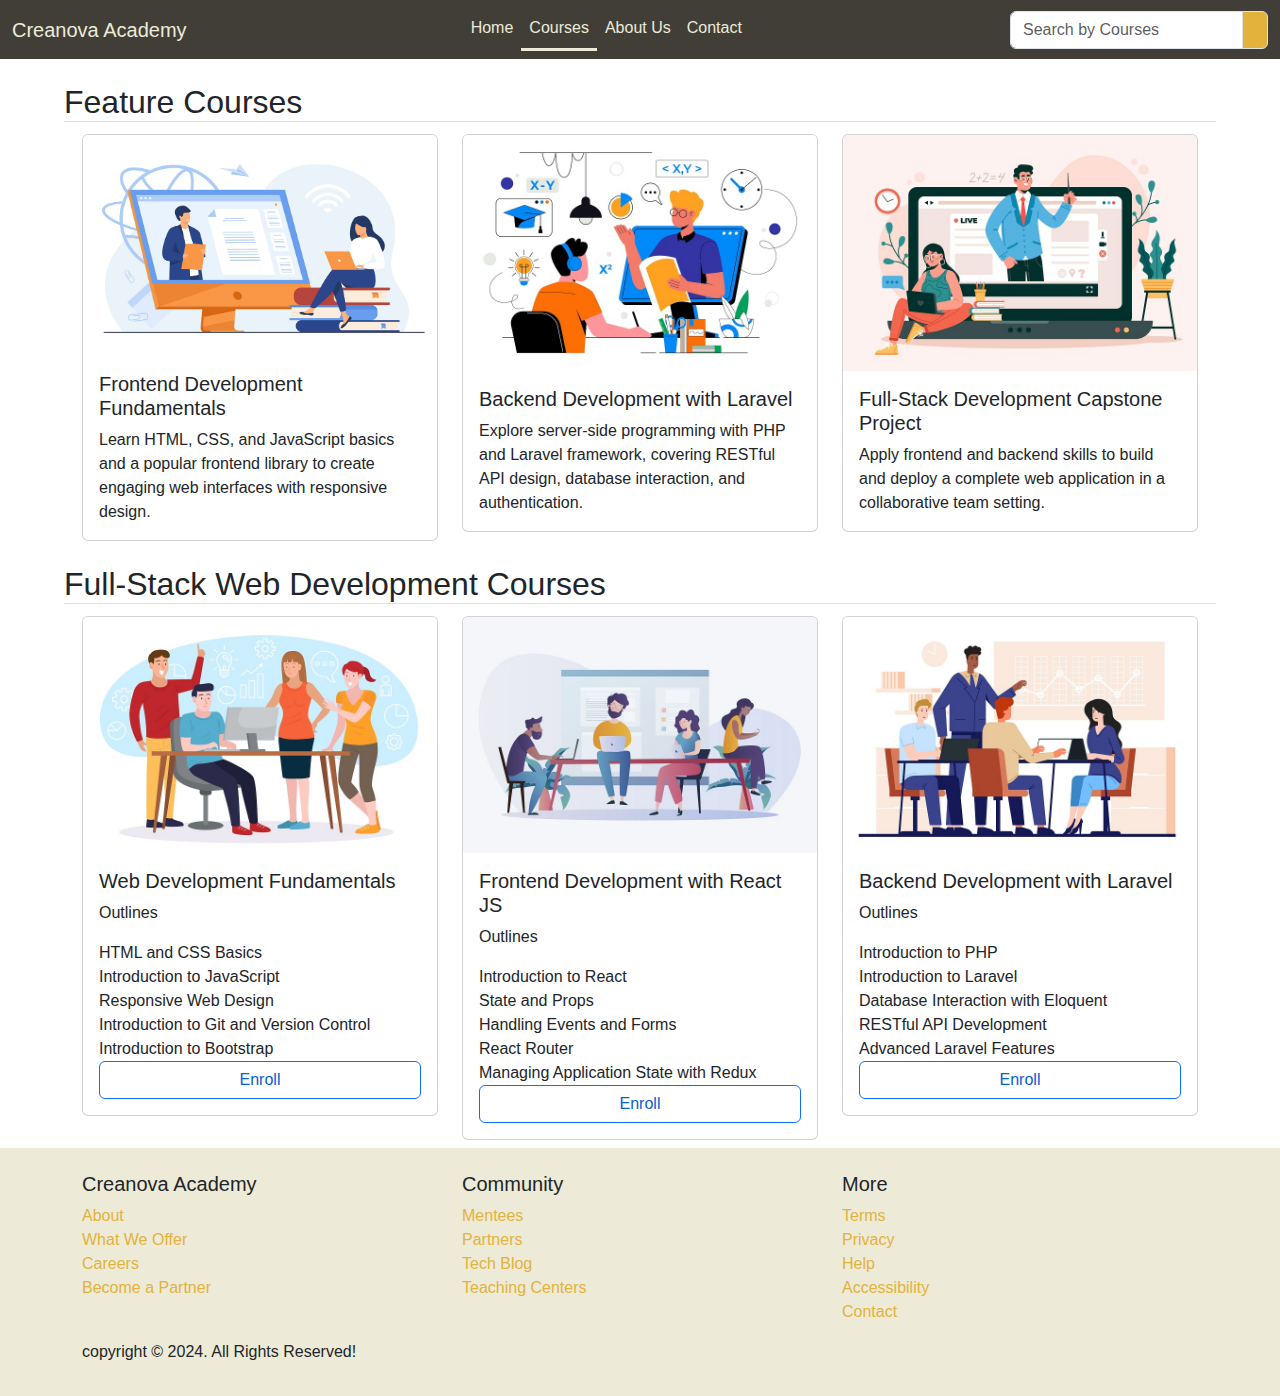
==== courses.html @ 4359ce09 "first commit" ====
<!DOCTYPE html>
<html lang="en">
  <head>
    <meta charset="utf-8" />
    <meta name="viewport" content="width=device-width, initial-scale=1" />
    <title>Courses: CreaNova Academy</title>
    <link
      rel="shortcut icon"
      href="images/image-removebg-preview (3).png"
      type="image/x-icon"
    />
    <link
      href="https://cdn.jsdelivr.net/npm/bootstrap@5.3.3/dist/css/bootstrap.min.css"
      rel="stylesheet"
      integrity="sha384-QWTKZyjpPEjISv5WaRU9OFeRpok6YctnYmDr5pNlyT2bRjXh0JMhjY6hW+ALEwIH"
      crossorigin="anonymous"
    />
    <link
      rel="stylesheet"
      href="https://cdnjs.cloudflare.com/ajax/libs/font-awesome/6.6.0/css/all.min.css"
      integrity="sha512-Kc323vGBEqzTmouAECnVceyQqyqdsSiqLQISBL29aUW4U/M7pSPA/gEUZQqv1cwx4OnYxTxve5UMg5GT6L4JJg=="
      crossorigin="anonymous"
      referrerpolicy="no-referrer"
    />
    <link rel="stylesheet" href="style.css" />
  </head>
  <body>
    <!-- navigation bar -->
    <nav class="navbar navbar-expand-lg bg-navbar">
      <div class="container-fluid">
        <a class="navbar-brand" href="#">Creanova Academy</a>
        <button
          class="navbar-toggler"
          type="button"
          data-bs-toggle="collapse"
          data-bs-target="#navbarTogglerDemo02"
          aria-controls="navbarTogglerDemo02"
          aria-expanded="false"
          aria-label="Toggle navigation"
        >
          <span class="navbar-toggler-icon"></span>
        </button>
        <div class="collapse navbar-collapse" id="navbarTogglerDemo02">
          <ul class="navbar-nav mx-auto mb-2 mb-lg-0">
            <li class="nav-item">
              <a class="nav-link" aria-current="page" href="index.html">Home</a>
            </li>
            <li class="nav-item">
              <a class="nav-link active" href="courses.html">Courses</a>
            </li>
            <li class="nav-item">
              <a class="nav-link" href="about-us.html">About Us</a>
            </li>
            <li class="nav-item">
              <a class="nav-link" href="contact.html">Contact</a>
            </li>
          </ul>
          <form class="d-flex" role="search">
            <div class="input-group">
              <input
                type="text"
                class="form-control"
                placeholder="Search by Courses"
                aria-label="Search by Courses"
                aria-describedby="basic-addon2"
              />
              <span class="input-group-text" id="basic-addon2"
                ><i class="fa-solid fa-magnifying-glass"></i
              ></span>
            </div>
          </form>
        </div>
      </div>
    </nav>

    <!-- Feature Courses -->
    <h1 class="mt-4">Feature Courses</h1>
    <div class="container">
      <div class="row mt-1">
        <div class="col-lg-4 mt-1">
          <div class="card">
            <img
              src="images/edited-feature-course-1.jpg"
              class="card-img-top"
              alt="..."
            />
            <div class="card-body">
              <h5 class="card-title">Frontend Development Fundamentals</h5>
              <p class="card-text">
                Learn HTML, CSS, and JavaScript basics and a popular frontend
                library to create engaging web interfaces with responsive
                design.
              </p>
            </div>
          </div>
        </div>
        <div class="col-lg-4 mt-1">
          <div class="card">
            <img
              src="images/edited-feature-course-2.jpg"
              class="card-img-top"
              alt="..."
            />
            <div class="card-body">
              <h5 class="card-title">Backend Development with Laravel</h5>
              <p class="card-text">
                Explore server-side programming with PHP and Laravel framework,
                covering RESTful API design, database interaction, and
                authentication.
              </p>
            </div>
          </div>
        </div>
        <div class="col-lg-4 mt-1">
          <div class="card">
            <img
              src="images/edited-feature-course-3.jpg"
              class="card-img-top"
              alt="..."
            />
            <div class="card-body">
              <h5 class="card-title">
                Full-Stack Development Capstone Project
              </h5>
              <p class="card-text">
                Apply frontend and backend skills to build and deploy a complete
                web application in a collaborative team setting.
              </p>
            </div>
          </div>
        </div>
      </div>
    </div>

    <!-- Full-Stack Web Development Courses -->
    <h1 class="mt-4">Full-Stack Web Development Courses</h1>
    <div class="container">
      <div class="row mt-1">
        <div class="col-lg-4 mt-1">
          <div class="card">
            <img
              src="images/edited-course-1.jpg"
              class="card-img-top"
              alt="..."
            />
            <div class="card-body">
              <h5 class="card-title">Web Development Fundamentals</h5>
              <p class="card-text">Outlines</p>
              <div>
                <i class="fa-regular fa-note-sticky"></i>
                HTML and CSS Basics
              </div>
              <div>
                <i class="fa-regular fa-note-sticky"></i>
                Introduction to JavaScript
              </div>
              <div>
                <i class="fa-regular fa-note-sticky"></i>
                Responsive Web Design
              </div>
              <div>
                <i class="fa-regular fa-note-sticky"></i>
                Introduction to Git and Version Control
              </div>
              <div>
                <i class="fa-regular fa-note-sticky"></i>
                Introduction to Bootstrap
              </div>
              <a href="#" class="btn btn-primary text-decoration-none"
                >Enroll</a
              >
            </div>
          </div>
        </div>
        <div class="col-lg-4 mt-1">
          <div class="card">
            <img
              src="images/edited-course-2.jpg"
              class="card-img-top"
              alt="..."
            />
            <div class="card-body">
              <h5 class="card-title">Frontend Development with React JS</h5>
              <p class="card-text">Outlines</p>
              <div>
                <i class="fa-regular fa-note-sticky"></i>
                Introduction to React
              </div>
              <div>
                <i class="fa-regular fa-note-sticky"></i>
                State and Props
              </div>
              <div>
                <i class="fa-regular fa-note-sticky"></i>
                Handling Events and Forms
              </div>
              <div>
                <i class="fa-regular fa-note-sticky"></i>
                React Router
              </div>
              <div>
                <i class="fa-regular fa-note-sticky"></i>
                Managing Application State with Redux
              </div>
              <a href="#" class="btn btn-primary text-decoration-none"
                >Enroll</a
              >
            </div>
          </div>
        </div>
        <div class="col-lg-4 mt-1">
          <div class="card">
            <img
              src="images/edited-course-3.jpg"
              class="card-img-top"
              alt="..."
            />
            <div class="card-body">
              <h5 class="card-title">Backend Development with Laravel</h5>
              <p class="card-text">Outlines</p>
              <div>
                <i class="fa-regular fa-note-sticky"></i>
                Introduction to PHP
              </div>
              <div>
                <i class="fa-regular fa-note-sticky"></i>
                Introduction to Laravel
              </div>
              <div>
                <i class="fa-regular fa-note-sticky"></i>
                Database Interaction with Eloquent
              </div>
              <div>
                <i class="fa-regular fa-note-sticky"></i>
                RESTful API Development
              </div>
              <div>
                <i class="fa-regular fa-note-sticky"></i>
                Advanced Laravel Features
              </div>
              <a href="#" class="btn btn-primary text-decoration-none"
                >Enroll</a
              >
            </div>
          </div>
        </div>
      </div>
    </div>

    <!-- footer -->
    <footer class="text-center text-lg-start pt-2 mt-2">
      <div class="container">
        <div class="row mt-2">
          <div class="col-lg-4 mt-2">
            <h3>Creanova Academy</h3>
            <a href="#" class="scroll text-decoration-none">About</a>
            <a href="#" class="scroll text-decoration-none">What We Offer</a>
            <a href="#" class="scroll text-decoration-none">Careers</a>
            <a href="#" class="scroll text-decoration-none">Become a Partner</a>
          </div>
          <div class="col-lg-4 mt-2">
            <h3>Community</h3>
            <a href="#" class="scroll text-decoration-none">Mentees</a>
            <a href="#" class="scroll text-decoration-none">Partners</a>
            <a href="#" class="scroll text-decoration-none">Tech Blog</a>
            <a href="#" class="scroll text-decoration-none">Teaching Centers</a>
          </div>
          <div class="col-lg-4 mt-2">
            <h3>More</h3>
            <a href="#" class="scroll text-decoration-none">Terms</a>
            <a href="#" class="scroll text-decoration-none">Privacy</a>
            <a href="#" class="scroll text-decoration-none">Help</a>
            <a href="#" class="scroll text-decoration-none">Accessibility</a>
            <a href="#" class="scroll text-decoration-none">Contact</a>
          </div>
        </div>

        <div class="copyright py-3">
          <div class="row">
            <div class="col-lg-6">
              <p>copyright &copy; 2024. All Rights Reserved!</p>
            </div>
            <div class="col-lg-6 text-lg-end">
              <div class="social-icons">
                <i class="fa-brands fa-facebook me-3"></i>
                <i class="fa-brands fa-youtube me-3"></i>
                <i class="fa-brands fa-linkedin me-3"></i>
                <i class="fa-brands fa-x-twitter me-3"></i>
              </div>
            </div>
          </div>
        </div>
      </div>
    </footer>

    <script
      src="https://cdn.jsdelivr.net/npm/bootstrap@5.3.3/dist/js/bootstrap.bundle.min.js"
      integrity="sha384-YvpcrYf0tY3lHB60NNkmXc5s9fDVZLESaAA55NDzOxhy9GkcIdslK1eN7N6jIeHz"
      crossorigin="anonymous"
    ></script>
  </body>
</html>
---- style.css ----
* {
  font-family: "PT Sans", sans-serif;
}
/* nav bar */
.bg-navbar {
  background-color: #413e37;
}
.navbar a,
.navbar form {
  color: #edebd7 !important;
  font-style: normal;
  font-weight: 400;
  font-size: 16px;
  line-height: 24px;
}
.navbar-brand {
  font-size: 20px !important;
  line-height: 30px !important;
}
.navbar-nav a:hover {
  border-bottom: 2px solid;
}
/* slider */
.carousel-caption {
  background-color: rgba(0, 0, 0, 0.5);
  color: rgba(255, 255, 255, 0.8);
}
h5 {
  font-style: normal;
  font-weight: 500;
  font-size: 20px;
  line-height: 24px;
}
.carousel p {
  font-style: normal;
  font-weight: 700;
  font-size: 16px;
  line-height: 24px;
}
.active {
  font-weight: bold;
  border-bottom: 3px solid;
}
/* our mentors */
.container p {
  font-style: normal;
  font-weight: 400;
  font-size: 16px;
  line-height: 24px;
}
.input-group-text {
  background-color: #e2b23c;
}
h1 {
  margin-left: 5%;
  border-bottom: 1px solid #dee2e6;
  margin-right: 5%;
  font-weight: 500;
  font-size: 32px;
  line-height: 38px;
}
/* footer */
footer {
  background-color: #edebd7;
}
footer a {
  display: block !important;
  color: #e2b23c;
}
h3 {
  font-style: normal;
  font-weight: 500;
  font-size: 20px;
  line-height: 24px;
  color: #212529;
}
/* Full Stack Web Development Courses */
.btn {
  background-color: white;
  display: flex;
  flex-direction: row;
  justify-content: center;
  color: #085ed6;
}
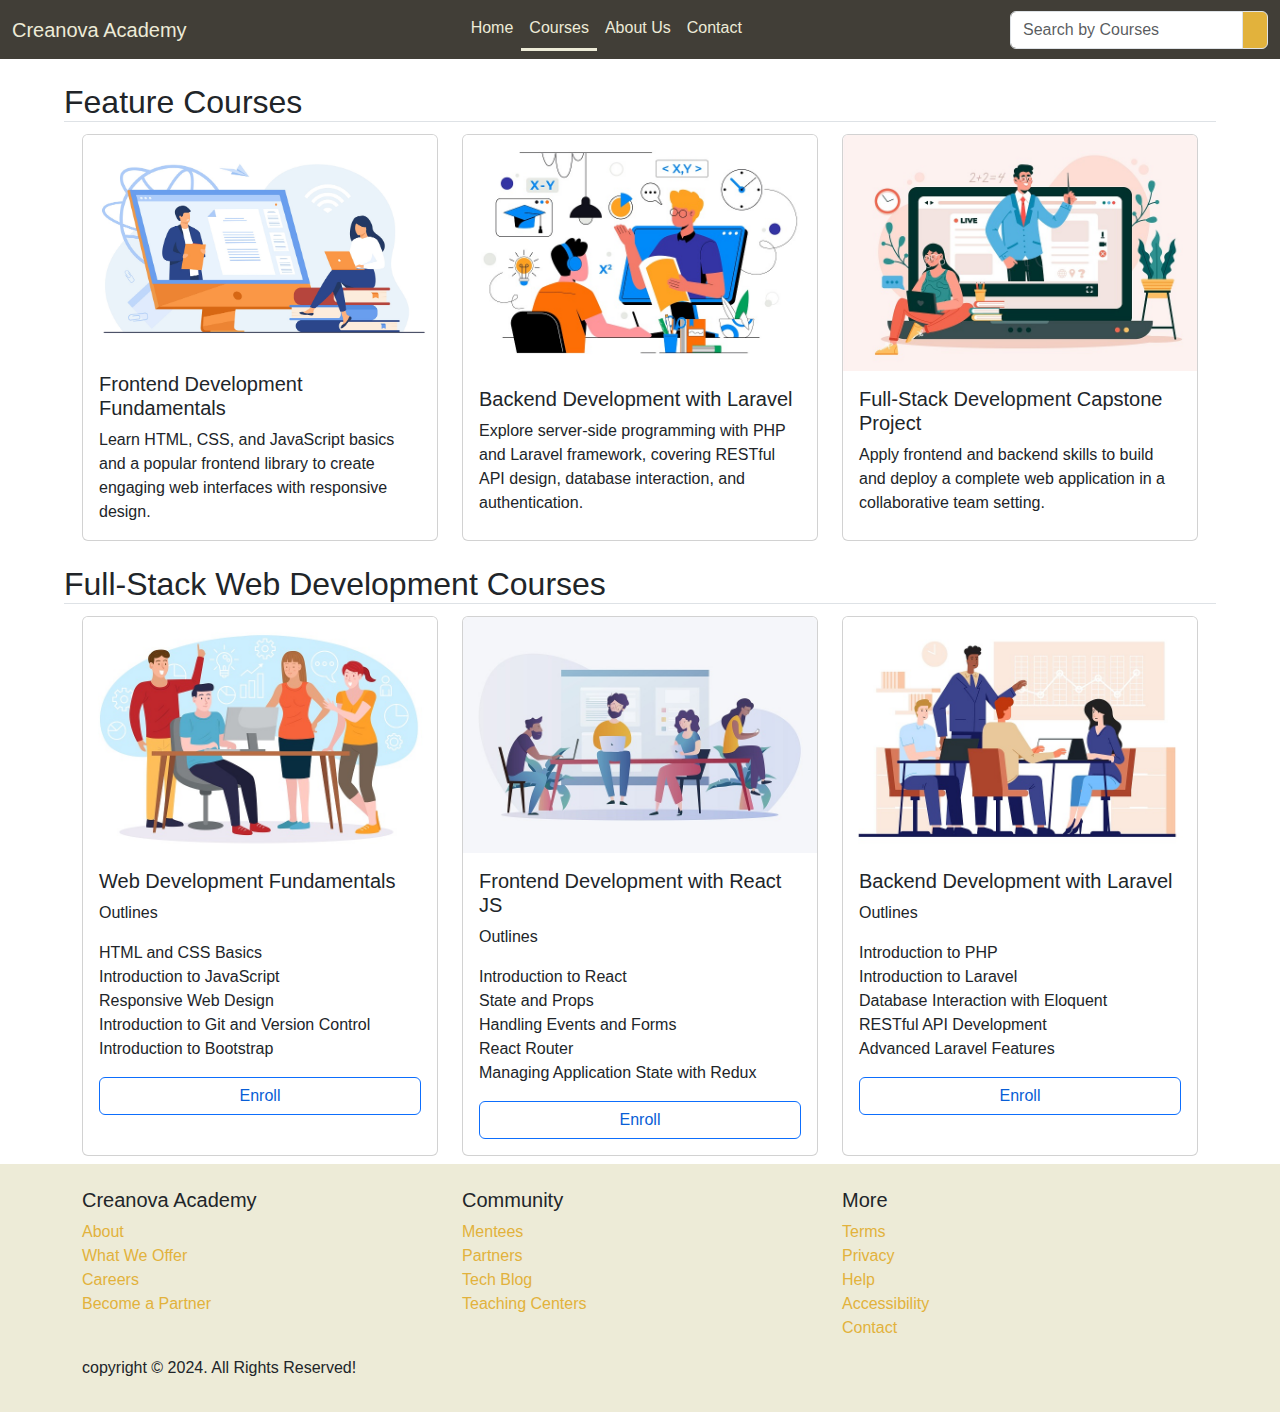
==== commit 595a9999: "display flex and stretch for card" ====
--- a/courses.html
+++ b/courses.html
@@ -77,7 +77,7 @@
     <h1 class="mt-4">Feature Courses</h1>
     <div class="container">
       <div class="row mt-1">
-        <div class="col-lg-4 mt-1">
+        <div class="col-lg-4 mt-1 d-flex align-items-stretch">
           <div class="card">
             <img
               src="images/edited-feature-course-1.jpg"
@@ -94,7 +94,7 @@
             </div>
           </div>
         </div>
-        <div class="col-lg-4 mt-1">
+        <div class="col-lg-4 mt-1 d-flex align-items-stretch">
           <div class="card">
             <img
               src="images/edited-feature-course-2.jpg"
@@ -111,7 +111,7 @@
             </div>
           </div>
         </div>
-        <div class="col-lg-4 mt-1">
+        <div class="col-lg-4 mt-1 d-flex align-items-stretch">
           <div class="card">
             <img
               src="images/edited-feature-course-3.jpg"
@@ -136,7 +136,7 @@
     <h1 class="mt-4">Full-Stack Web Development Courses</h1>
     <div class="container">
       <div class="row mt-1">
-        <div class="col-lg-4 mt-1">
+        <div class="col-lg-4 mt-1 d-flex align-items-stretch">
           <div class="card">
             <img
               src="images/edited-course-1.jpg"
@@ -166,13 +166,13 @@
                 <i class="fa-regular fa-note-sticky"></i>
                 Introduction to Bootstrap
               </div>
-              <a href="#" class="btn btn-primary text-decoration-none"
+              <a href="#" class="btn btn-primary text-decoration-none mt-3"
                 >Enroll</a
               >
             </div>
           </div>
         </div>
-        <div class="col-lg-4 mt-1">
+        <div class="col-lg-4 mt-1 d-flex align-items-stretch">
           <div class="card">
             <img
               src="images/edited-course-2.jpg"
@@ -202,13 +202,13 @@
                 <i class="fa-regular fa-note-sticky"></i>
                 Managing Application State with Redux
               </div>
-              <a href="#" class="btn btn-primary text-decoration-none"
+              <a href="#" class="btn btn-primary text-decoration-none mt-3"
                 >Enroll</a
               >
             </div>
           </div>
         </div>
-        <div class="col-lg-4 mt-1">
+        <div class="col-lg-4 mt-1 d-flex align-items-stretch">
           <div class="card">
             <img
               src="images/edited-course-3.jpg"
@@ -238,7 +238,7 @@
                 <i class="fa-regular fa-note-sticky"></i>
                 Advanced Laravel Features
               </div>
-              <a href="#" class="btn btn-primary text-decoration-none"
+              <a href="#" class="btn btn-primary text-decoration-none mt-3"
                 >Enroll</a
               >
             </div>
